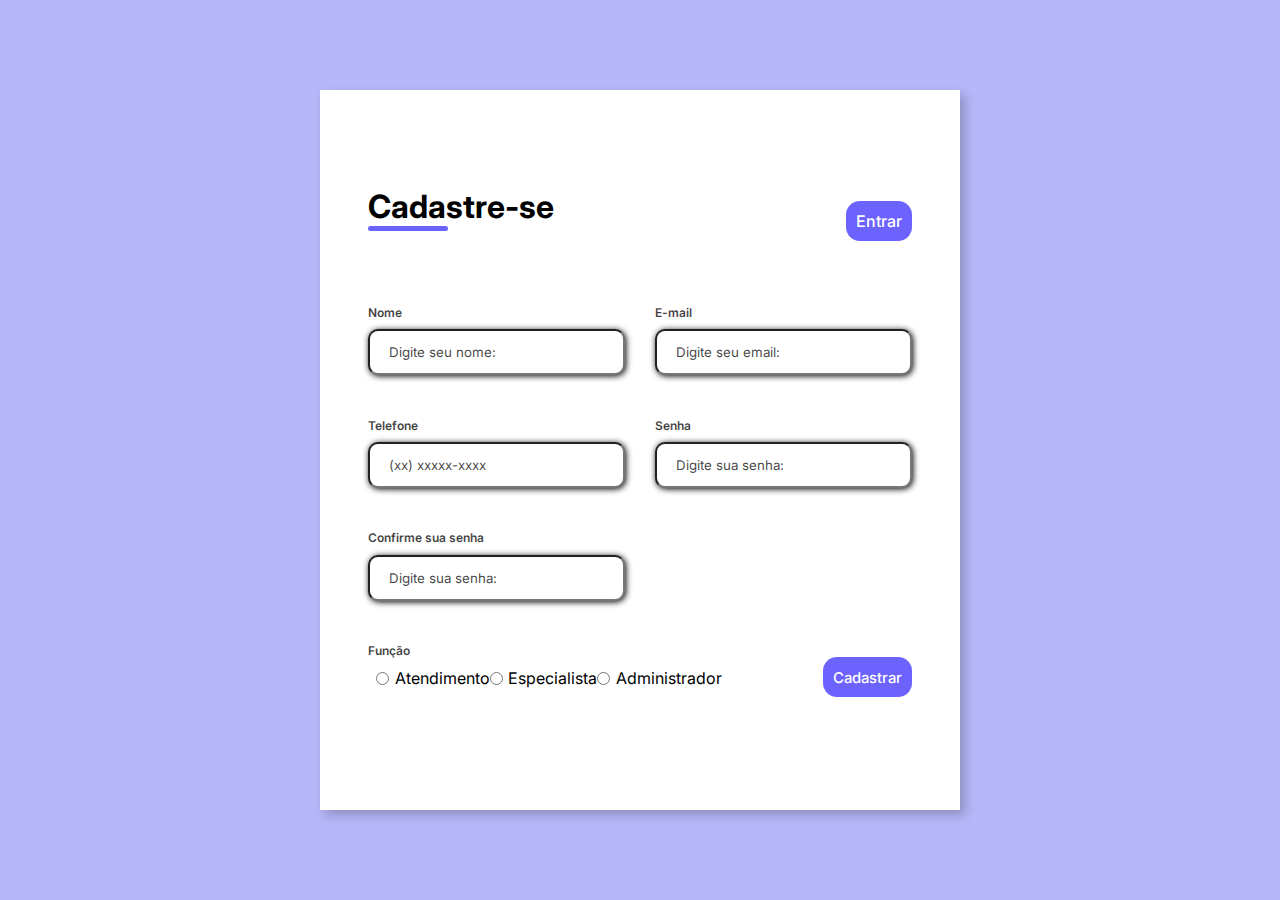
==== cadastro/index.html @ 0b6fd285 "Add files via upload" ====
<!DOCTYPE html>
<html lang="pt-br">
<head>
    <meta charset="UTF-8">
    <meta name="viewport" content="width=device-width, initial-scale=1.0">

    <!-- Fontes -->
    <link rel="preconnect" href="https://fonts.googleapis.com">
    <link rel="preconnect" href="https://fonts.gstatic.com" crossorigin>
    <link href="https://fonts.googleapis.com/css2?family=Inter:wght@100;200;300;400;500;600&family=Poppins:wght@400;500;700&display=swap" rel="stylesheet">

    <link rel="stylesheet" href="assets/css/style.css">
  
    <title>Fromulário de cadastro</title>
</head>
<body>
    <div class="container">
        <div class="form-image">
            <img src="assets/img/undraw_experience_design_re_dmqq.svg" alt="">
        </div>
        <div id="form" class="form">
            <form id="form" action="#">
                <div class="form-header">
                    <div class="title">
                        <h1>Cadastre-se</h1>
                    </div>
                    <div class="login-button">
                        <button><a href="../login/index.html">Entrar</a></button>
                    </div>
                </div>

                <div class="input-group">
                    <div class="input-box">
                        <label for="username">Nome</label>
                        <input id="username" type="text" placeholder="Digite seu nome:"> <a>Aqui vai a mensagem de erro...</a>
                    </div>

                    <div class="input-box">
                        <label for="email">E-mail</label>
                        <input id="email" type="email" placeholder="Digite seu email:"> <a>Aqui vai a mensagem de erro...</a>
                    </div>

                    <div class="input-box">
                        <label for="telefone">Telefone</label>
                        <input id="telefone" type="tel" placeholder="(xx) xxxxx-xxxx"> <a>Aqui vai a mensagem de erro...</a>
                    </div>

                    <div class="input-box">
                        <label for="password">Senha</label>
                        <input id="password" type="password" placeholder="Digite sua senha:"> <a>Aqui vai a mensagem de erro...</a>
                    </div>

                    <div class="input-box">
                        <label for="password-confirmation">Confirme sua senha</label>
                        <input id="password-confirmation" type="password" placeholder="Digite sua senha:" > <a>Aqui vai a mensagem de erro...</a>
                    </div>

                <div class="function-inputs">
                    <div class="function-title">
                        <h6>Função</h6>
                    </div>
                    <div class="function-group">
                        <div class="function-input">
                            <input type="radio" id="atendimento" name="function">
                            <label for="atendimento">Atendimento</label>
                        </div>

                        <div class="function-input">
                            <input type="radio" id="especialista" name="function">
                            <label for="especialista">Especialista</label>
                        </div>

                        <div class="function-input">
                            <input type="radio" id="adm" name="function">
                            <label for="adm">Administrador</label>
                        </div>
                    </div>
                </div>

                <div class="continue-button">
                    <button type="submit"><a href="#">Cadastrar</a></button>
                </div>
            </form>
        </div>
    </div>

    <script src="./script.js"></script>
</body>
</html>
---- cadastro/assets/css/style.css ----
* {
    padding: 0;
    margin: 0;
    box-sizing: border-box;
    font-family: "Inter", sans-serif;
}

body {
    width: 100%;
    height: 100vh;
    display: flex;
    justify-content: center;
    align-items: center;
    background: #0c0ce94d;
}

.container {
    width: 80%;
    height: 80vh;
    display: flex;
    box-shadow: 5px 5px 10px rgba(0, 0, 0, .212);
}

.form-image {
    width: 50%;
    display: flex;
    justify-content: center;
    align-items: center;
    background-color: #fde3a7d7;
    padding: 1rem;
}

.form-image img {
    width: 31rem;
}

.form {
    width: 50%;
    display: flex;
    justify-content: center;
    align-items: center;
    flex-direction: column;
    background-color: #ffffff;
    padding: 3rem;
    position: relative;
}

.form input {
    display: block;
}

.form-header {
    margin-bottom: 3rem;
    display: flex;
    justify-content: space-between;
}

.login-button {
    display: flex;
    align-items: center;
}

.login-button button {
    border: none;
    background-color: #6c63ff;
    padding: 0.4rem 1rem;
    border-radius: 5px;
    cursor: pointer;
}

.login-button button:hoover {
    background-color: #6b63fff1;
}

.login-button button a {
    text-decoration: none;
    font-weight: 500;
    color: #ffffff;
}

.form-header h1::after{
    content: '';
    display: block;
    width: 5rem;
    height: 0.3rem;
    background-color: #6c63ff;
    margin: 0 auto;
    position: absolute;
    border-radius: 10px;
}

.input-group {
    display: flex;
    flex-wrap: wrap;
    justify-content: space-between;
    padding: 1rem 0;
}

.input-box {
    display: flex;
    flex-direction: column;
    margin-bottom: 1.1rem;
}

.input-box input {
    margin: 0.6rem 0;
    padding: 0.8rem 1.2rem;
    margin-bottom: 5px;
    border-radius: 10px;
    box-shadow: 1px 1px 6px #000000;
}

.input-box input:hover {
    background-color: #eeeeee75;
}

.input-box input:focus-visible {
    outline: 1px solid #6c63ff;
}

.input-box label, 
.function-title h6 {
    font-size: 0.75rem;
    font-weight: 600;
    color: #000000c0;
}

.input-box input::placeholder {
    color: #000000be;
}

.function-group {
    display: flex;
    justify-content: space-between;
    margin-top: 0.62rem;
    padding: 0 0.5rem;
}

.function-input {
    display: flex;
    align-items: center;
}

.function-input input {
    margin-right: 0.35rem;
}

.function label {
    font-size: 0.81rem;
    font-weight: 600;
    color: #000000c0;
}

.continue-button button {
    width: 100%;
    margin-top: 2.5rem;
    border: none;
    background-color: #6c63ff;
    padding: 0.62rem;
    border-radius: 5px;
    cursor: pointer;
}

.continue-button button:hover {
    background-color: #827edff1;
}

.login-button button:hover {
    background-color: #827edff1;
}

.continue-button button a {
    text-decoration: none;
    font-size: 0.93rem;
    font-weight: 500;
    color: #ffffff;
}

@media screen and (max-width: 1330px) {
    .form-image {
        display: none;
    }

    .container {
        width: 50%;
    }
    .form {
        width: 100%;
    }
}

@media screen and (max-width: 1072px) {
    .container {
        width: 75%;
        height: auto;
    }
    .input-group {
        flex-direction: column;
        overflow-y: scroll;
        flex-wrap: nowrap;
        max-height: 15rem;
        padding-left: 5rem;
        padding-right: 5rem;
    }

    .function-inputs {
        flex-direction: column;
        padding-left: 5rem;
        padding-right: 5rem;
    }
    .function-input {
        margin-top: 2rem;
    }
    .function-group {
        flex-direction: column;
    }
    .function-input {
        margin-top: 0.5rem;
    }
}

@media screen and (max-width: 665px) {
    .container {
        width: 60%;
        height: auto;
    }
    .input-group {
        flex-direction: column;
        overflow-y: scroll;
        flex-wrap: nowrap;
        max-height: 15rem;
        padding-left: 2rem;
        padding-right: 2rem;
    }

    .function-inputs {
        flex-direction: column;
        padding-left: 2rem;
        padding-right: 2rem;
    }
    .function-input {
        margin-top: 1rem;
    }
    .function-group {
        flex-direction: column;
    }
    .function-input {
        margin-top: 0.25rem;
    }
}

.input-box a {
    position: relative;
    bottom: -8px;
    left: 0;
    visibility: hidden;
}

.form button {
    position: relative;
    background-color: #6c63ff;
    color: #ffffff;
    width: 100%;
    border-radius: 14px;
    padding: 10px;
    border: 0;
    font-size: 16px;
    cursor: pointer;
    margin-top: 14px;
}

.input-box.error input {
    border-color: #ff3b25;
}

.input-box.error a {
    color: #ff3b25;
    visibility: visible;
}
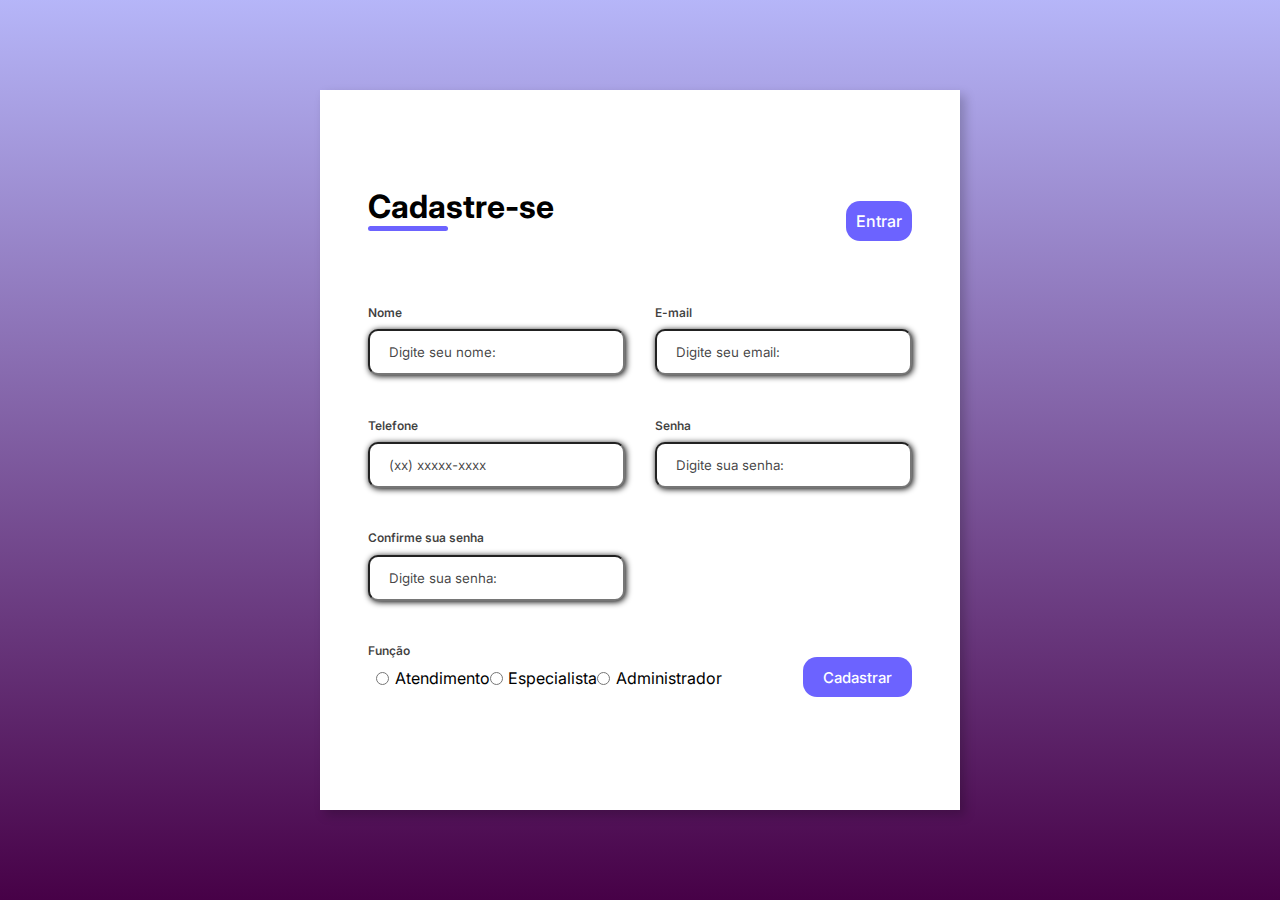
==== commit 3a2b8922: "Add files via upload" ====
--- a/cadastro/index.html
+++ b/cadastro/index.html
@@ -11,7 +11,7 @@
 
     <link rel="stylesheet" href="assets/css/style.css">
   
-    <title>Fromulário de cadastro</title>
+    <title>Formulário de cadastro</title>
 </head>
 <body>
     <div class="container">
--- a/cadastro/assets/css/style.css
+++ b/cadastro/assets/css/style.css
@@ -11,7 +11,7 @@
     display: flex;
     justify-content: center;
     align-items: center;
-    background: #0c0ce94d;
+    background-image: linear-gradient(#0c0ce94d,rgb(71, 1, 71));
 }
 
 .container {
@@ -154,6 +154,7 @@
 .continue-button button {
     width: 100%;
     margin-top: 2.5rem;
+    margin-right: 20px;
     border: none;
     background-color: #6c63ff;
     padding: 0.62rem;
@@ -176,6 +177,14 @@
     color: #ffffff;
 }
 
+::-webkit-scrollbar {
+    width: 15px;
+}
+
+::-webkit-scrollbar-thumb {
+    background-color: #0c0ce94d;
+}
+
 @media screen and (max-width: 1330px) {
     .form-image {
         display: none;
@@ -221,7 +230,7 @@
 
 @media screen and (max-width: 665px) {
     .container {
-        width: 60%;
+        width: 75%;
         height: auto;
     }
     .input-group {
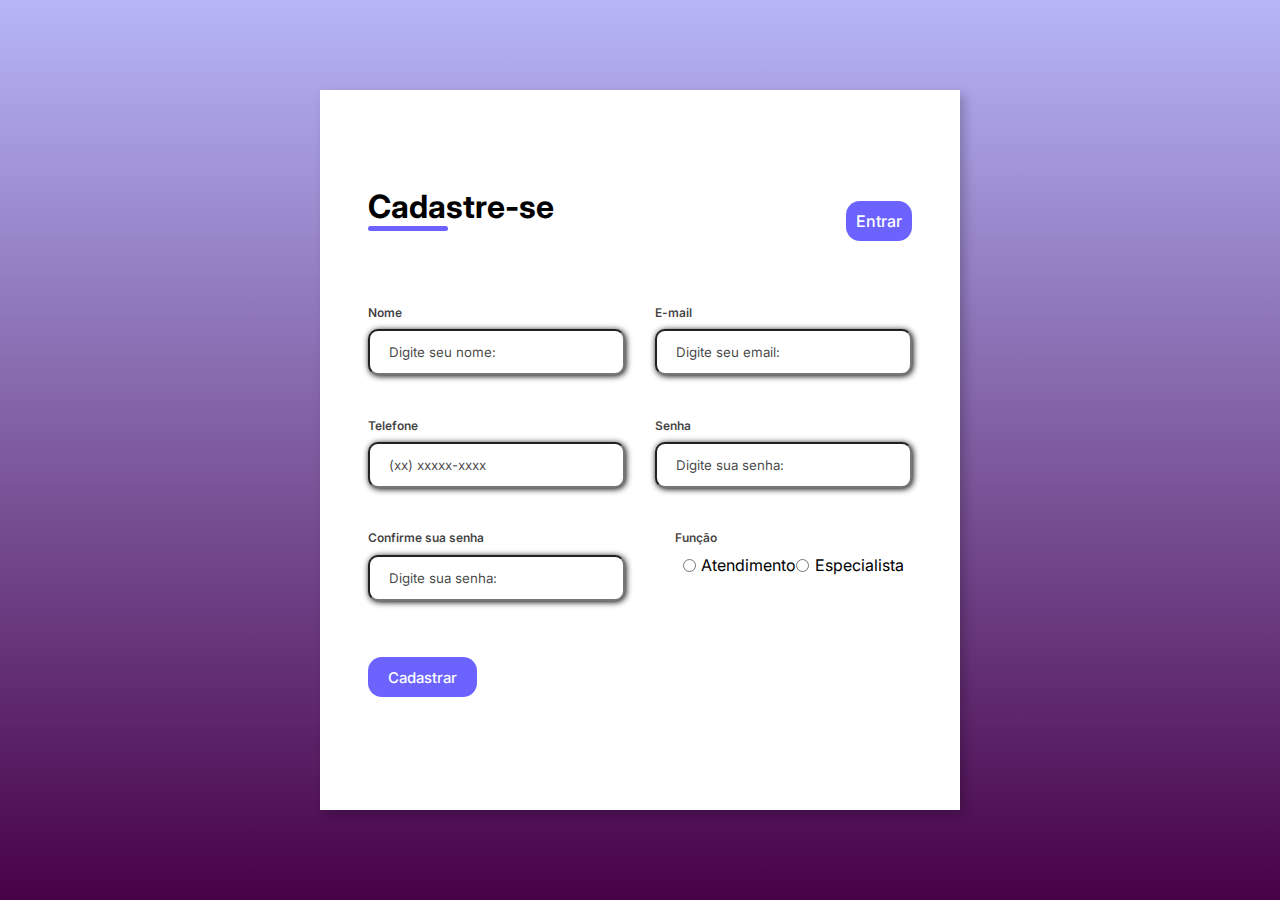
==== commit fc7d226e: "Add files via upload" ====
--- a/cadastro/index.html
+++ b/cadastro/index.html
@@ -9,6 +9,7 @@
     <link rel="preconnect" href="https://fonts.gstatic.com" crossorigin>
     <link href="https://fonts.googleapis.com/css2?family=Inter:wght@100;200;300;400;500;600&family=Poppins:wght@400;500;700&display=swap" rel="stylesheet">
 
+    <link rel="icon" href="../assets/img/med-pac.png">
     <link rel="stylesheet" href="assets/css/style.css">
   
     <title>Formulário de cadastro</title>
@@ -69,11 +70,6 @@
                             <input type="radio" id="especialista" name="function">
                             <label for="especialista">Especialista</label>
                         </div>
-
-                        <div class="function-input">
-                            <input type="radio" id="adm" name="function">
-                            <label for="adm">Administrador</label>
-                        </div>
                     </div>
                 </div>
 
